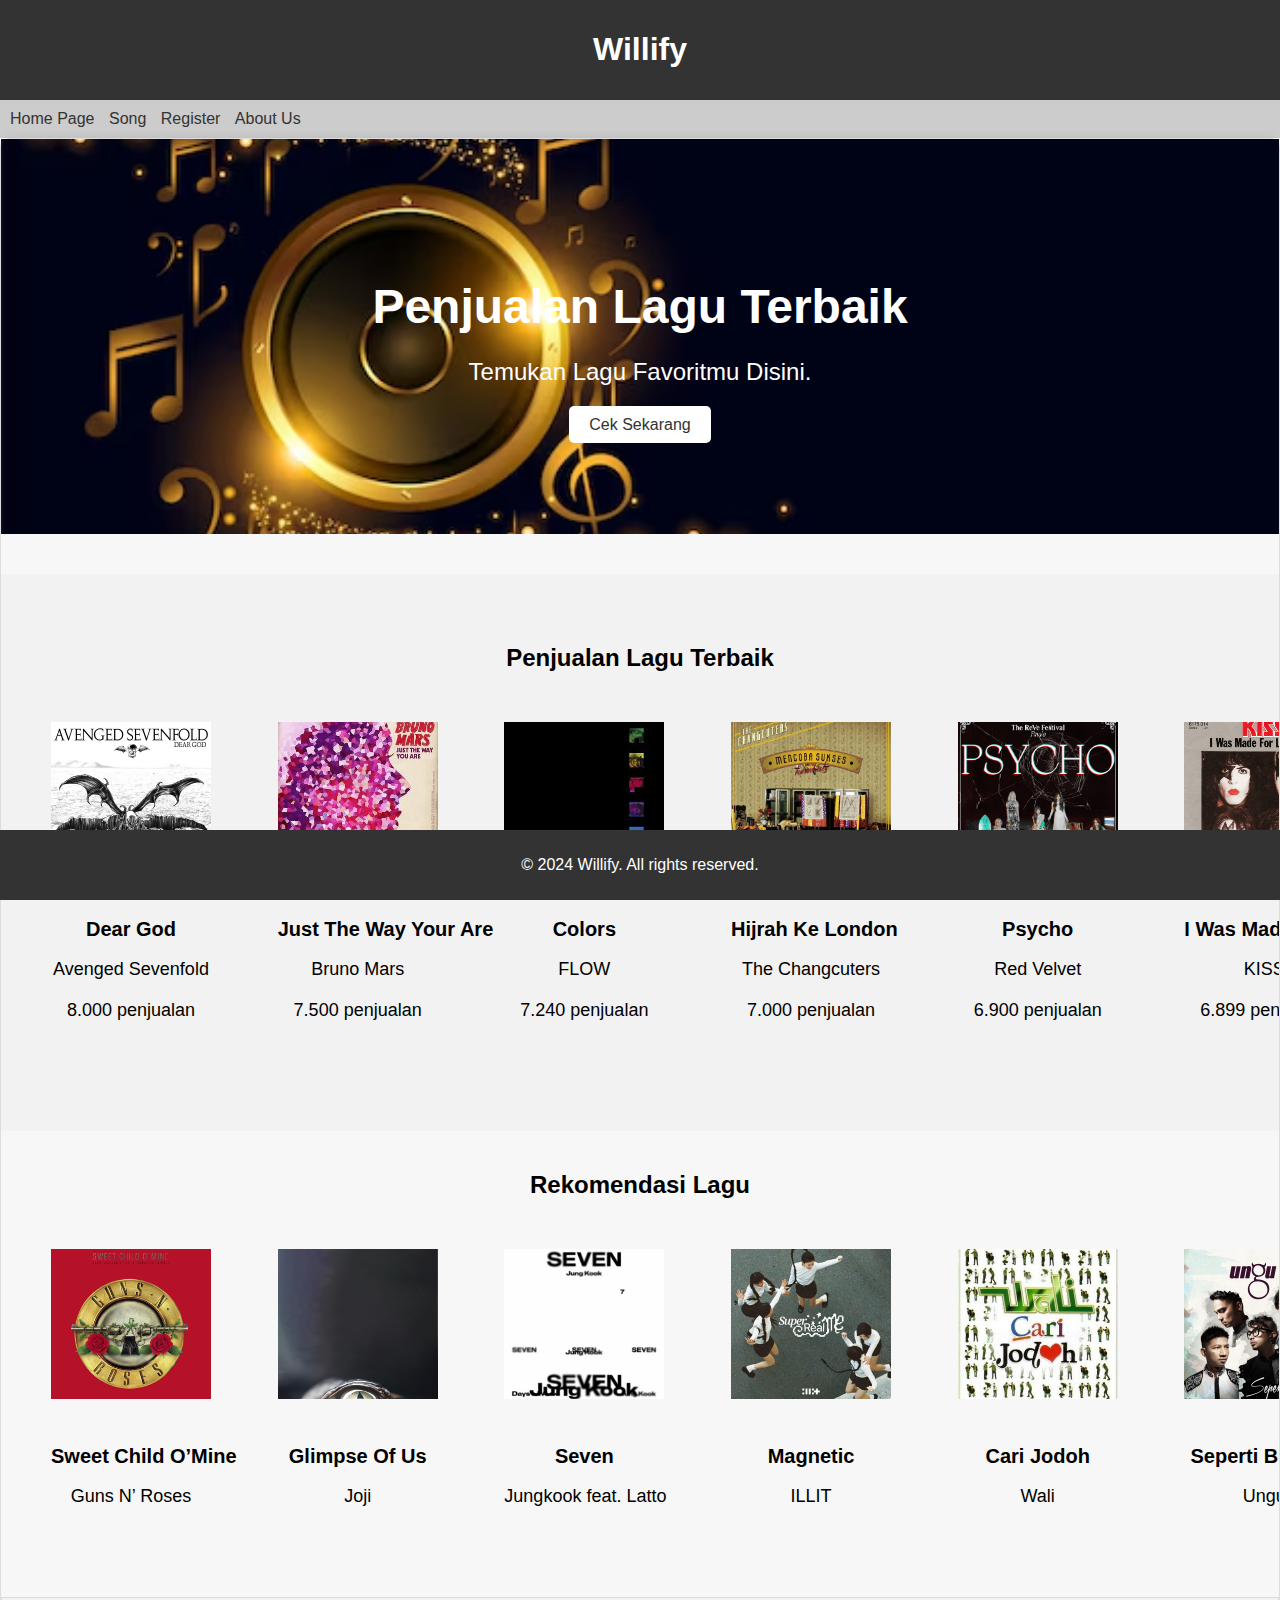
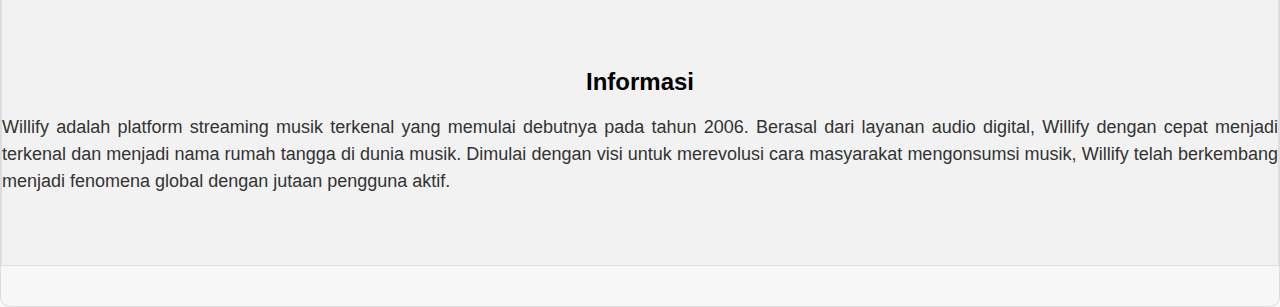
==== index.html @ 2c8460ad "asdas" ====
<!DOCTYPE html>
<html lang="en">
  <head>
    <meta charset="UTF-8" />
    <meta name="viewport" content="width=device-width, initial-scale=1.0" />
    <title>Home Page</title>
    <link rel="icon" type="image/png" href="assets/image/musical-note.png" />
    <link rel="stylesheet" href="./assets/css/styles.css" />
  </head>

  <body>
    <header>
      <h1>Willify</h1>
    </header>

    <nav>
      <ul>
        <li><a href="index.html">Home Page</a></li>
        <li><a href="song.html">Song</a></li>
        <li><a href="register.html">Register</a></li>
        <li><a href="about.html">About Us</a></li>
      </ul>
    </nav>

    <div class="content">
      <section class="hero">
        <div class="container">
          <h2>Penjualan Lagu Terbaik</h2>
          <p>Temukan Lagu Favoritmu Disini.</p>
          <a href="song.html" class="btn">Cek Sekarang</a>
        </div>
      </section>

      <!-- Bagian Lagu Best Seller -->
      <section class="best-seller">
        <div class="container">
          <h2>Penjualan Lagu Terbaik</h2>
          <div class="scrolling-section">
            <div class="item">
              <img src="./assets/image/DearGodCover.jpg" alt="Dear God" />
              <div class="song-info">
                <h3>Dear God</h3>
                <p>Avenged Sevenfold</p>
                <p>8.000 penjualan</p>
              </div>
            </div>
            <div class="item">
              <img src="./assets/image/just_the_way_you_are.jpg" alt="Just The Way Your Are" />
              <div class="song-info">
                <h3>Just The Way Your Are</h3>
                <p>Bruno Mars</p>
                <p>7.500 penjualan</p>
              </div>
            </div>
            <div class="item">
              <img src="./assets/image/FLOWColors.jpg" alt="Colors" />
              <div class="song-info">
                <h3>Colors</h3>
                <p>FLOW</p>
                <p>7.240 penjualan</p>
              </div>
            </div>
            <div class="item">
              <img src="./assets/image/500x500.jpg" alt="Hijrah Ke London" />
              <div class="song-info">
                <h3>Hijrah Ke London</h3>
                <p>The Changcuters</p>
                <p>7.000 penjualan</p>
              </div>
            </div>
            <div class="item">
              <img src="./assets/image/red_velvet___psycho_album_cover_by_souheima_ddnqvlp-pre.jpg" alt="Psycho" />
              <div class="song-info">
                <h3>Psycho</h3>
                <p>Red Velvet</p>
                <p>6.900 penjualan</p>
              </div>
            </div>
            <div class="item">
              <img src="./assets/image/R-1737910-1578756474-5276.jpg" alt="I Was Made For you" />
              <div class="song-info">
                <h3>I Was Made For Loving You</h3>
                <p>KISS</p>
                <p>6.899 penjualan</p>
              </div>
            </div>
          </div>
        </div>
      </section>

      <!-- Bagian Rekomendasi List -->
      <section class="rekomendasi-list">
        <div class="container">
          <h2>Rekomendasi Lagu</h2>
          <div class="scrolling-section">
            <div class="item">
              <img src="./assets/image/Guns_N'_Roses_-_Sweet_Child_o'_Mine.png" alt="Lagu 4" />
              <div class="song-info">
                <h3>Sweet Child O’Mine</h3>
                <p>Guns N’ Roses</p>
              </div>
            </div>
            <div class="item">
              <img src="./assets/image/rkyyxmvdkq491.jpg" alt="Lagu 5" />
              <div class="song-info">
                <h3>Glimpse Of Us</h3>
                <p>Joji</p>
              </div>
            </div>
            <div class="item">
              <img src="./assets/image/500x500 (1).jpg" alt="Lagu 6" />
              <div class="song-info">
                <h3>Seven</h3>
                <p>Jungkook feat. Latto</p>
              </div>
            </div>
            <div class="item">
                <img src="./assets/image/ab67616d0000b273f037c5fb9de6c78726cb8e2c.jpeg" alt="Lagu 4" />
                <div class="song-info">
                  <h3>Magnetic</h3>
                  <p>ILLIT</p>
                </div>
              </div>
              <div class="item">
                <img src="./assets/image/Cari_Jodoh.jpg" alt="Lagu 5" />
                <div class="song-info">
                  <h3>Cari Jodoh</h3>
                  <p>Wali</p>
                </div>
              </div>
              <div class="item">
                <img src="./assets/image/ab67616d0000b27330d82620966bd33a4d9a2806.jpeg" alt="Lagu 6" />
                <div class="song-info">
                  <h3>Seperti Bintang</h3>
                  <p>Ungu</p>
                </div>
              </div>
            <!-- Add more items here -->
          </div>
        </div>
      </section>

      <section class="owner-info">
        <div class="container">
          <h2>Informasi</h2>
          <p>
            Willify adalah platform streaming musik terkenal yang memulai
            debutnya pada tahun 2006. Berasal dari layanan audio digital,
            Willify dengan cepat menjadi terkenal dan menjadi nama rumah tangga
            di dunia musik. Dimulai dengan visi untuk merevolusi cara masyarakat
            mengonsumsi musik, Willify telah berkembang menjadi fenomena global
            dengan jutaan pengguna aktif.
          </p>
        </div>
      </section>
    </div>

    <footer>
      <p>&copy; 2024 Willify. All rights reserved.</p>
    </footer>

    <script src="scripts.js"></script>
  </body>
</html>
---- assets/css/styles.css ----
* {
    box-sizing: border-box;
}

body {
    margin: 0;
    font-family: Arial, sans-serif;
}

header {
    background-color: #333;
    color: #fff;
    padding: 10px;
    text-align: center;
}

nav {
    background-color: #ccc;
    padding: 10px;
}

nav ul {
    list-style-type: none;
    margin: 0;
    padding: 0;
}

nav ul li {
    display: inline;
    margin-right: 10px;
}

nav ul li a {
    text-decoration: none;
    color: #333;
}

main {
    padding: 20px;
}

/* Bagian Lagu Best Seller */
.best-seller {
    background-color: #f2f2f2;
    padding: 50px 0;
}

/* .best-seller h2 { font-size: 24px; margin-bottom: 20px; }

.best-seller.song-list { display: flex; flex-wrap: wrap; justify-content: space-between; }

.best-seller.song-item { width: 30%; margin-bottom: 30px; padding: 20px; text-align: center; }

.best-seller.song-item img { width: 100%; height: 200px; object-fit: cover; margin-bottom: 20px; }

.best-seller.song-info h3 { margin-bottom: 10px; }

.best-seller.song-info p { margin-bottom: 10px; } */

/* Bagian Lagu Rekomendasi */
.rekomendasi {
    background-color: #f2f2f2;
    padding: 50px 0;
}

/* .rekomendasi h2 { font-size: 24px; margin-bottom: 20px; }

.rekomendasi.song-list { display: flex; flex-wrap: wrap; justify-content: space-between; }

.rekomendasi.song-item { width: 30%; margin-bottom: 30px; padding: 20px; text-align: center; }

.rekomendasi.song-item img { width: 100%; height: 200px; object-fit: cover; margin-bottom: 20px; }

.rekomendasi.song-info h3 { margin-bottom: 10px; }

.rekomendasi.song-info p { margin-bottom: 10px; } */

.scrolling-section {
    overflow-x: auto;
    white-space: nowrap;
    padding: 20px;
}

.item {
    display: inline-block;
    width: 200px;
    margin: 0 10px;
    padding: 20px;
    text-align: center;
}

.item img {
    width: 100%;
    height: 150px;
    object-fit: cover;
    margin-bottom: 20px;
}

.song-info {
    text-align: center;
}

.song-info h3 {
    margin-bottom: 10px;
    word-wrap: break-word;
    font-size: 20px;
    text-align: center;

}

.song-info p {
    margin-bottom: 10px;
}

.best-seller,
.rekomendasi-list,
.owner-info h2 {
    text-align: center;
    font-size: 24px;
    font-weight: bold;
    /* margin-bottom: 20px; */
    /* padding: 10px; */
    /* background-color: #f7f7f7; */
    /* border-radius: 10px; */
    /* box-shadow: 0 0 10px rgba(0, 0, 0, 0.1); */
}


h2 {
    text-align: center;
    font-size: 24px;
    font-weight: bold;
    /* margin-bottom: 20px; */
    /* padding: 10px; */
    /* background-color: #f7f7f7; */
    /* border-radius: 10px; */
    /* box-shadow: 0 0 10px rgba(0, 0, 0, 0.1); */
}

.rekomendasi-list .scrolling-section {
    overflow-x: auto;
    white-space: nowrap;
    padding: 20px;
}

.rekomendasi-list .item {
    display: inline-block;
    width: 200px;
    margin: 0 10px;
    padding: 20px;
    text-align: center;
}

.rekomendasi-list .item img {
    width: 100%;
    height: 150px;
    object-fit: cover;
    margin-bottom: 20px;
}

.rekomendasi-list .song-info {
    text-align: center;
}

.rekomendasi-list .song-info h3 {
    margin-bottom: 10px;
}

.rekomendasi-list .song-info p {
    margin-bottom: 10px;
}

.content {
    background-color: #f7f7f7;
    border: 1px solid #ddd;
    border-radius: 10px;
    box-shadow: 0 0 10px rgba(0, 0, 0, 0.1);
}

.content section {
    margin-bottom: 40px;
}

.content h2 {
    font-size: 24px;
    font-weight: 700;
    margin-bottom: 10px;
}

.content p {
    font-size: 18px;
    font-weight: 400;
    margin-bottom: 20px;
}


.owner-info {
    background-color: #f2f2f2;
    /* warna latar belakang */
    padding: 50px 0;
    border: 1px solid #ddd;
    /* border */
    /* sudut border */
    /* efek bayangan */
    width: 100%;
    /* lebar wrap text */
    margin: 40px auto;
    /* jarak antara wrap text dan elemen lain */
}

.owner-info p {
    font-size: 18px;
    /* ukuran font */
    font-weight: 400;
    /* ketebalan font */
    color: #333;
    /* warna teks */
    line-height: 1.5;
    /* jarak antara baris */
    text-align: justify;
    /* ratakan teks */
    word-wrap: break-word;
    /* wrap text */
}

footer {
    background-color: #333;
    color: #fff;
    text-align: center;
    padding: 10px;
    position: fixed;
    bottom: 0;
    width: 100%;
}

.hero {
    background-image: url("../image/background.png");
    background-size: cover;
    background-position: center;
    padding: 100px 0;
    text-align: center;
    color: white;
}

.hero h2 {
    font-size: 3rem;
    margin-bottom: 20px;
}

.hero p {
    font-size: 1.5rem;
    margin-bottom: 30px;
}

.hero .btn {
    background-color: white;
    color: #333;
    padding: 10px 20px;
    text-decoration: none;
    border-radius: 5px;
    transition: background-color 0.3s;
}

.hero .btn:hover {
    background-color: #f2f2f2;
}

@media screen and (max-width: 768px) {

    .hero,
    .best-seller,
    .rekomendasi-list {
        float: none;
        width: 100%;
    }
}
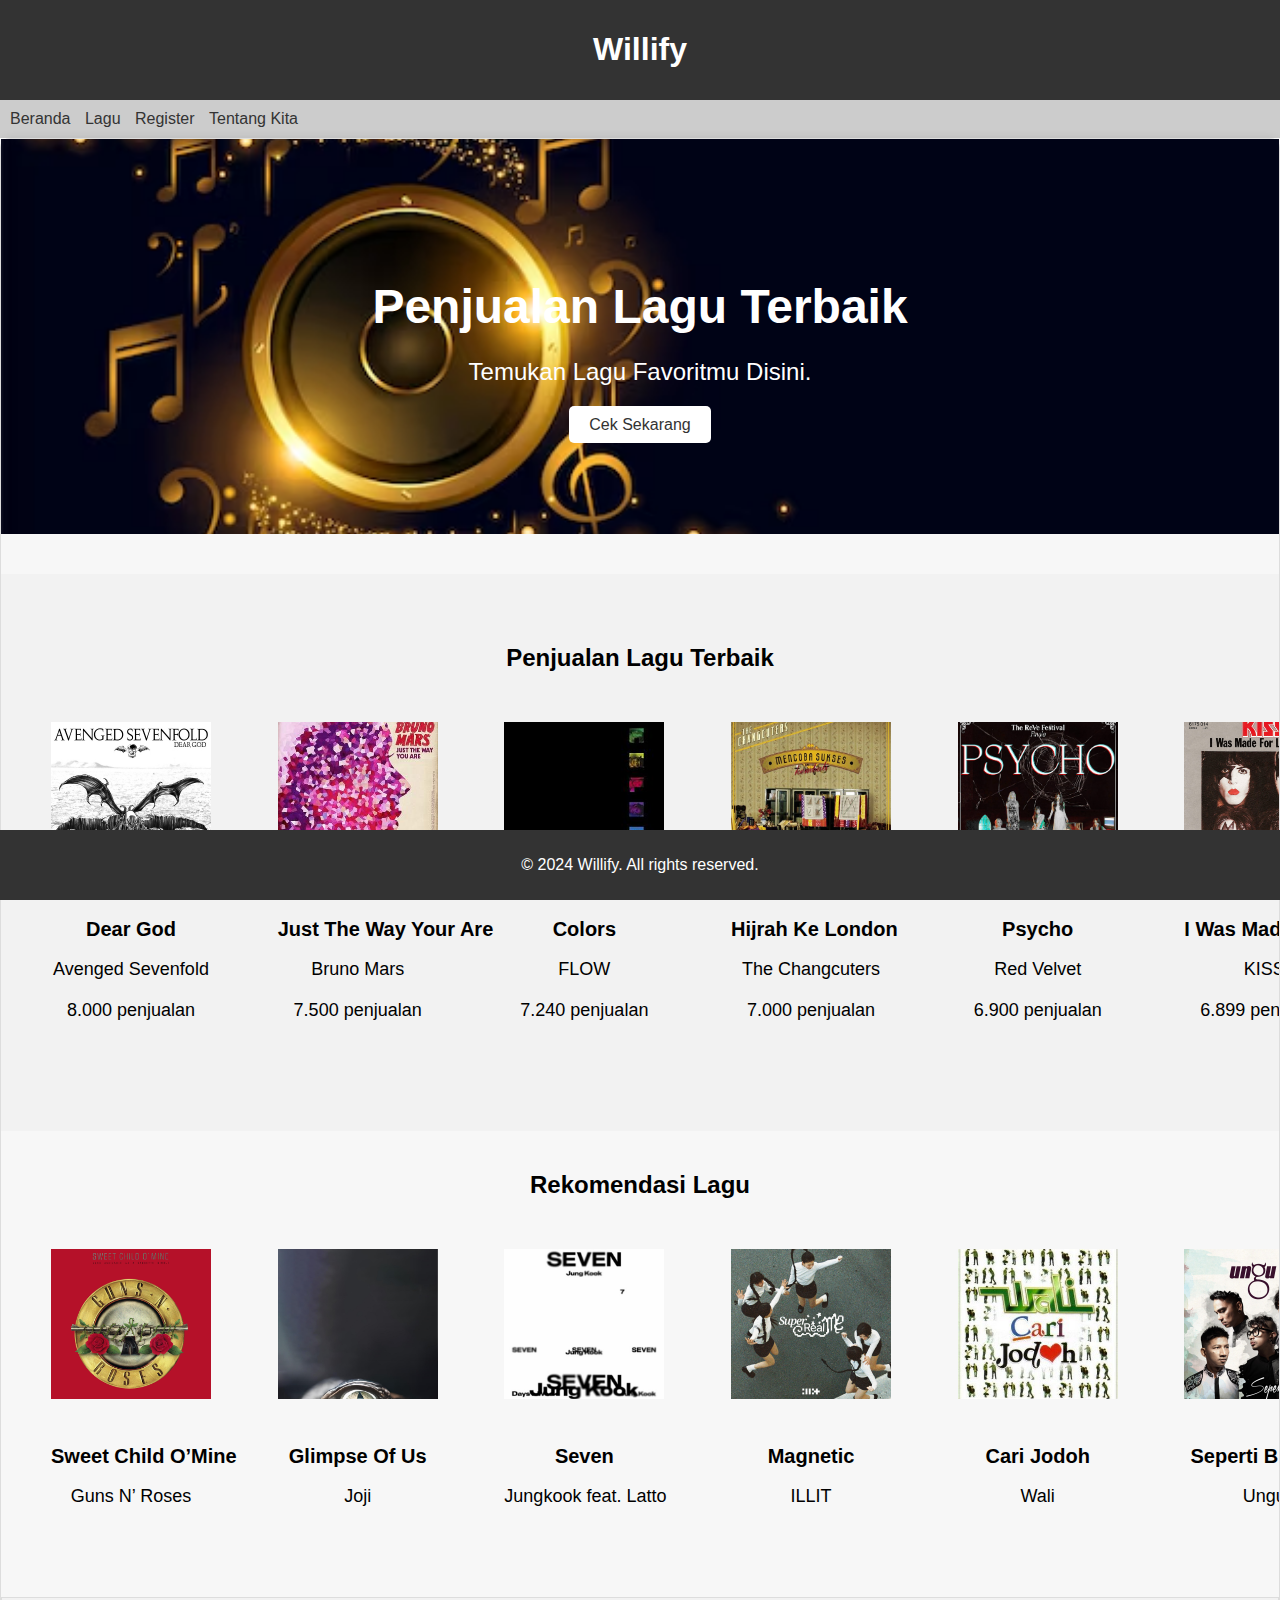
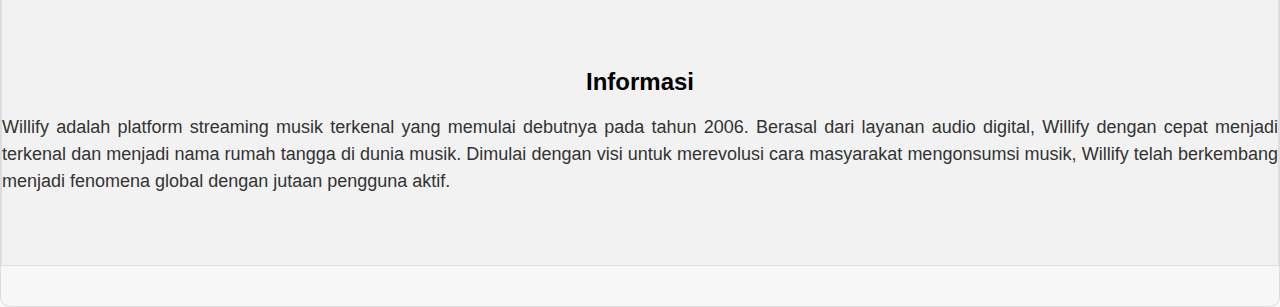
==== commit e13c681f: "clear" ====
--- a/index.html
+++ b/index.html
@@ -3,7 +3,7 @@
   <head>
     <meta charset="UTF-8" />
     <meta name="viewport" content="width=device-width, initial-scale=1.0" />
-    <title>Home Page</title>
+    <title>Willify - Beranda</title>
     <link rel="icon" type="image/png" href="assets/image/musical-note.png" />
     <link rel="stylesheet" href="./assets/css/styles.css" />
   </head>
@@ -15,10 +15,10 @@
 
     <nav>
       <ul>
-        <li><a href="index.html">Home Page</a></li>
-        <li><a href="song.html">Song</a></li>
+        <li><a href="index.html">Beranda</a></li>
+        <li><a href="song.html">Lagu</a></li>
         <li><a href="register.html">Register</a></li>
-        <li><a href="about.html">About Us</a></li>
+        <li><a href="about.html">Tentang Kita</a></li>
       </ul>
     </nav>
 
